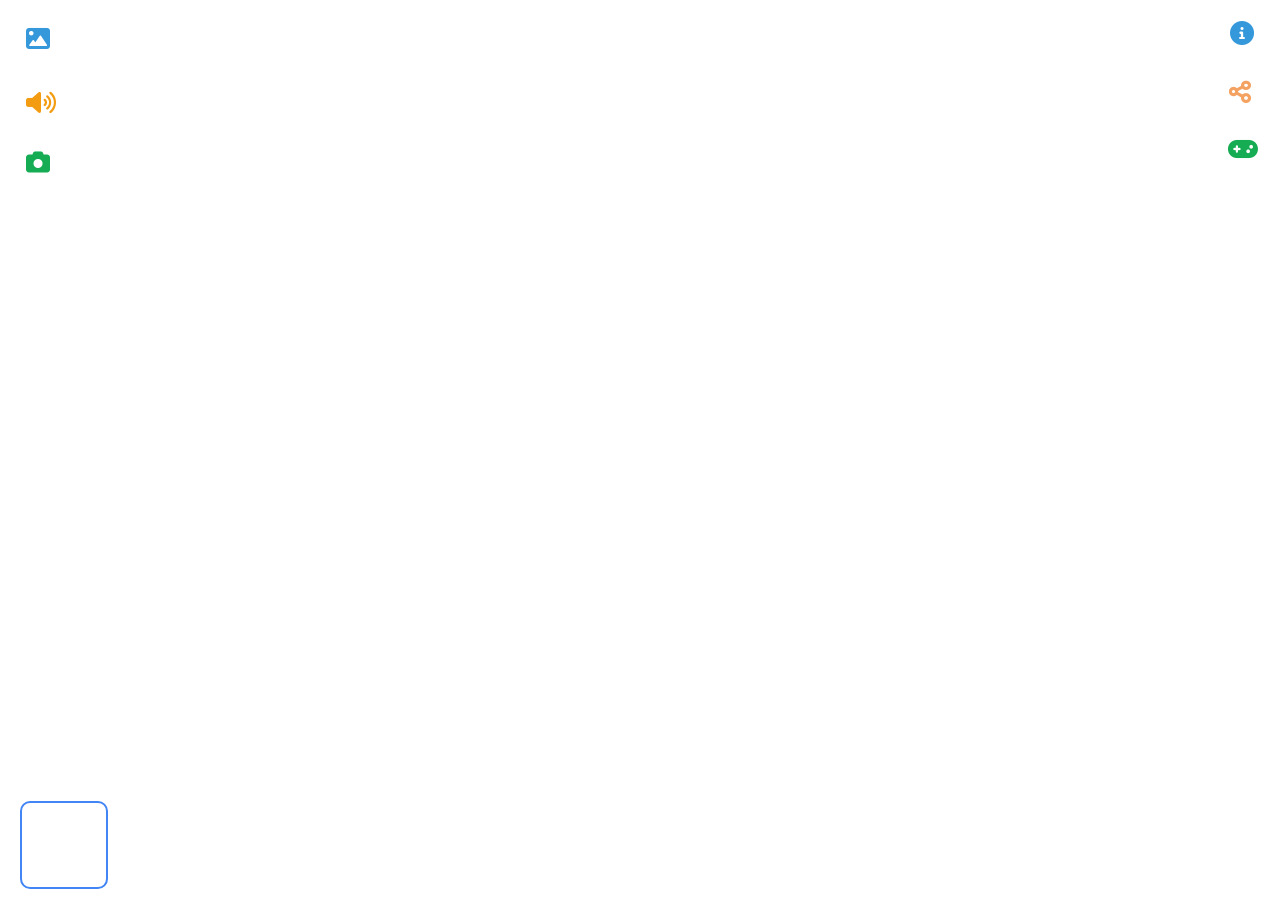
==== pages/index.html @ 44dee224 "Added Supabase Storage" ====
<!doctype html>
<html lang="en">
  <head>
    <meta charset="UTF-8" />
    <meta name="viewport" content="width=device-width, initial-scale=1.0" />
    <!-- Font Awesome -->
    <link
      href="https://cdnjs.cloudflare.com/ajax/libs/font-awesome/6.0.0-beta3/css/all.min.css"
      rel="stylesheet"
    />
    <!-- GSAP -->
    <script src="https://cdnjs.cloudflare.com/ajax/libs/gsap/3.11.1/gsap.min.js"></script>
    <!-- Model Viewer -->
    <script
      type="module"
      src="https://cdn.jsdelivr.net/npm/@google/model-viewer@4.1.0/dist/model-viewer.min.js"
    ></script>
    <!-- Tailwind CSS -->
    <script src="https://cdn.tailwindcss.com"></script>
    <!-- Favicon -->
    <link
      rel="apple-touch-icon"
      sizes="180x180"
      href=".././favicon_io/apple-touch-icon.png"
    />
    <link
      rel="icon"
      type="image/png"
      sizes="32x32"
      href=".././favicon_io/favicon-32x32.png"
    />
    <link
      rel="icon"
      type="image/png"
      sizes="16x16"
      href=".././favicon_io/favicon-16x16.png"
    />
    <link rel="manifest" href=".././favicon_io/site.webmanifest" />
    <title>Beastify</title>
    <link rel="stylesheet" href="../styles/index.css" />
  </head>
  <body>
    <!-- Button to toggle skybox and exposure -->
    <button id="toggle-skybox-button" class="icon-button">
      <i class="fas fa-image"></i>
    </button>

    <!-- Horn button to play horn sound -->
    <button id="horn-button" class="icon-button">
      <i class="fas fa-volume-up"></i>
    </button>

    <!-- Info button to toggle animal facts -->
    <button id="info-button" class="icon-button i-btn">
      <i class="fas fa-info-circle"></i>
    </button>

    <!-- Share button -->
    <button id="share-button" class="icon-button share-button">
      <i class="fas fa-share-alt"></i>
    </button>

    <!-- Info box that will toggle visibility -->
    <div id="info-box">
      <h3 class="animal-name text-center mb-1 text-xl"></h3>
      <p id="animal-fact" class="text-md">
        Lions are powerful big cats known for their majestic manes and
        dominance. They are social animals that live in groups called prides.
      </p>

      <!-- Play, Pause, and Reset Buttons -->
      <div class="flex justify-center gap-3">
        <button id="play-button" class="play-btn">
          <i class="fas fa-play"></i>
          <!-- Play Icon -->
        </button>
        <button id="reset-button" class="reset-btn">
          <i class="fas fa-undo"></i>
          <!-- Reset Icon -->
        </button>
      </div>
    </div>

    <!-- Screenshot button -->
    <button id="screenshot-button" class="icon-button">
      <i class="fas fa-camera"></i>
    </button>

    <!-- Memory Game Box -->
    <div id="memory-box" class="memory-box">
      <h3 class="text-xl md:text-2xl font-semibold text-white mb-4 game-head">
        Match The Animals
      </h3>

      <button
        id="close-memory-box"
        class="absolute top-5 right-4 text-white bg-red-600 p-2 md:w-9 md:h-9 rounded-md hover:bg-red-700 transition flex items-center justify-center w-7 h-7"
      >
        <i class="fas fa-times text-lg md:text-2xl"></i>
        <!-- Font Awesome Cross Icon -->
      </button>

      <div
        id="score"
        class="text-white text-lg md:text-2xl font-semibold mt-5 text-orange"
      >
        Score: 0
      </div>

      <div class="flex justify-between items-center game-section">
        <div
          id="turns"
          class="bg-blue-500 p-2 md:p-3 rounded-lg shadow-lg font-semibold text-md md:text-lg mt-6"
        >
          Turns: 0
        </div>
        <!-- Display number of turns -->
        <div
          id="timer"
          class="bg-green-500 p-2 md:p-3 rounded-lg shadow-lg font-semibold text-md md:text-lg mt-6"
        >
          Time: 0
        </div>
        <!-- Display timer -->
      </div>

      <div id="memory-game-grid"></div>
      <!-- This will hold the memory cards -->
    </div>

    <!-- Gamepad button -->
    <button id="info-button" class="icon-button gamepad-button">
      <i class="fas fa-gamepad"></i>
    </button>

    <div></div>

    <model-viewer
      id="model-viewer"
      camera-controls
      touch-action="pan-y"
      autoplay
      ar
      scale="1 1 1"
      shadow-intensity="2"
      src="https://duijvlhczqtcbtnwvrvm.supabase.co/storage/v1/object/public/Beastify/models/Lion/lion.glb"
      ios-src="https://duijvlhczqtcbtnwvrvm.supabase.co/storage/v1/object/public/Beastify/models/Lion/lion.usdz"
      alt="Animals"
      style="width: 100vw; height: 100vh"
      exposure="1"
      vr
      vr-mode-ui
    >
      <button id="ar-button" class="icon-button" slot="ar-button">
        <img
          src="https://duijvlhczqtcbtnwvrvm.supabase.co/storage/v1/object/public/Beastify/images/ar.png"
          class="ar-img"
          alt="AR Icon"
        />
      </button>
    </model-viewer>

    <div class="slider">
      <div class="slides">
        <!-- Lion -->
        <button
          class="slide selected"
          onclick="switchSrc(this, 0)"
          style="
            background-image: url(https://duijvlhczqtcbtnwvrvm.supabase.co/storage/v1/object/public/Beastify/models/Lion/lion.png);
            background-size: cover;
          "
        ></button>
        <!-- Rhino -->
        <button
          class="slide"
          onclick="switchSrc(this, 1)"
          style="
            background-image: url(https://duijvlhczqtcbtnwvrvm.supabase.co/storage/v1/object/public/Beastify/models/Rhino/rhino.png);
            background-size: cover;
          "
        ></button>
        <!-- Polar Bear -->
        <button
          class="slide"
          onclick="switchSrc(this, 2)"
          style="
            background-image: url(https://duijvlhczqtcbtnwvrvm.supabase.co/storage/v1/object/public/Beastify/models/PolarBear/polarBear.png);
            background-size: cover;
          "
        ></button>
        <!-- Ostrich -->
        <button
          class="slide"
          onclick="switchSrc(this, 3)"
          style="
            background-image: url(https://duijvlhczqtcbtnwvrvm.supabase.co/storage/v1/object/public/Beastify/models/Ostrich/ostrich.jpg);
            background-size: cover;
          "
        ></button>
        <!-- Camel -->
        <button
          class="slide"
          onclick="switchSrc(this, 4)"
          style="
            background-image: url(https://duijvlhczqtcbtnwvrvm.supabase.co/storage/v1/object/public/Beastify/models/Camel/camel.png);
            background-size: cover;
          "
        ></button>
        <!-- Dog -->
        <button
          class="slide"
          onclick="switchSrc(this, 5)"
          style="
            background-image: url(https://duijvlhczqtcbtnwvrvm.supabase.co/storage/v1/object/public/Beastify/models/Dog/dog.png);
            background-size: cover;
          "
        ></button>
        <!-- Sheep -->
        <button
          class="slide"
          onclick="switchSrc(this, 6)"
          style="
            background-image: url(https://duijvlhczqtcbtnwvrvm.supabase.co/storage/v1/object/public/Beastify/models/Sheep/sheep.png);
            background-size: cover;
          "
        ></button>
        <!-- Texas Longhorn -->
        <button
          class="slide"
          onclick="switchSrc(this, 7)"
          style="
            background-image: url(https://duijvlhczqtcbtnwvrvm.supabase.co/storage/v1/object/public/Beastify/models/TexasLonghorn/texaslonghorn.png);
            background-size: cover;
          "
        ></button>
        <!-- Jaguar -->
        <button
          class="slide"
          onclick="switchSrc(this, 8)"
          style="
            background-image: url(https://duijvlhczqtcbtnwvrvm.supabase.co/storage/v1/object/public/Beastify/models/Jaguar/jaguar.png);
            background-size: cover;
          "
        ></button>
        <!-- African Buffalo -->
        <button
          class="slide"
          onclick="switchSrc(this, 9)"
          style="
            background-image: url(https://duijvlhczqtcbtnwvrvm.supabase.co/storage/v1/object/public/Beastify/models/AfricanBuffalo/buffalo.png);
            background-size: cover;
          "
        ></button>
        <!-- Gazella -->
        <button
          class="slide"
          onclick="switchSrc(this, 10)"
          style="
            background-image: url(https://duijvlhczqtcbtnwvrvm.supabase.co/storage/v1/object/public/Beastify/models/Gazella/gazella.png);
            background-size: cover;
          "
        ></button>
        <!-- Penguin -->
        <button
          class="slide"
          onclick="switchSrc(this, 11)"
          style="
            background-image: url(https://duijvlhczqtcbtnwvrvm.supabase.co/storage/v1/object/public/Beastify/models/Penguin/penguin.png);
            background-size: cover;
          "
        ></button>
        <!-- Skunk -->
        <button
          class="slide"
          onclick="switchSrc(this, 12)"
          style="
            background-image: url(https://duijvlhczqtcbtnwvrvm.supabase.co/storage/v1/object/public/Beastify/models/Skunk/skunk.png);
            background-size: cover;
          "
        ></button>
        <!-- Caracal Cat -->
        <button
          class="slide"
          onclick="switchSrc(this, 13)"
          style="
            background-image: url(https://duijvlhczqtcbtnwvrvm.supabase.co/storage/v1/object/public/Beastify/models/CaracalCat/cat.png);
            background-size: cover;
          "
        ></button>
        <!-- Tiger -->
        <button
          class="slide"
          onclick="switchSrc(this, 14)"
          style="
            background-image: url(https://duijvlhczqtcbtnwvrvm.supabase.co/storage/v1/object/public/Beastify/models/Tiger/tiger.png);
            background-size: cover;
          "
        ></button>
        <!-- Flamingo -->
        <button
          class="slide"
          onclick="switchSrc(this, 15)"
          style="
            background-image: url(https://duijvlhczqtcbtnwvrvm.supabase.co/storage/v1/object/public/Beastify/models/Flamingo/flamingo.png);
            background-size: cover;
          "
        ></button>
        <!-- Whale -->
        <button
          class="slide"
          onclick="switchSrc(this, 16)"
          style="
            background-image: url(https://duijvlhczqtcbtnwvrvm.supabase.co/storage/v1/object/public/Beastify/models/Whale/whale.png);
            background-size: cover;
          "
        ></button>
        <!-- Shark -->
        <button
          class="slide"
          onclick="switchSrc(this, 17)"
          style="
            background-image: url(https://duijvlhczqtcbtnwvrvm.supabase.co/storage/v1/object/public/Beastify/models/Shark/shark.png);
            background-size: cover;
          "
        ></button>
        <!-- Adult Turtle -->
        <button
          class="slide"
          onclick="switchSrc(this, 18)"
          style="
            background-image: url(https://duijvlhczqtcbtnwvrvm.supabase.co/storage/v1/object/public/Beastify/models/AdultTurtle/adultTurtle.png);
            background-size: cover;
          "
        ></button>
        <!-- Snake -->
        <button
          class="slide"
          onclick="switchSrc(this, 19)"
          style="
            background-image: url(https://duijvlhczqtcbtnwvrvm.supabase.co/storage/v1/object/public/Beastify/models/Snake/snake.png);
            background-size: cover;
          "
        ></button>
      </div>
    </div>

    <!-- Confetti Js -->
    <script src="https://cdn.jsdelivr.net/npm/canvas-confetti@1.5.1/dist/confetti.browser.min.js"></script>
    <script type="module" src="../scripts/index.js" defer></script>
  </body>
</html>
---- styles/index.css ----
html {
  scroll-behavior: smooth;
}

* {
  margin: 0px;
  padding: 0px;
  box-sizing: border-box;
  overflow: hidden;
}

/* This keeps child nodes hidden while the element loads */
:not(:defined) > * {
  display: none;
}

model-viewer {
  background-color: #eee;
  overflow-x: hidden;
}

/* Button styles */
.icon-button {
  border: none;
  background: transparent;
  padding: 10px;
  font-size: 24px;
  cursor: pointer;
  border-radius: 8px;
  transition: transform 0.2s ease-in-out;
  z-index: 10;
}

.icon-button:focus {
  outline: none;
}

.icon-button:hover {
  transform: scale(1.1);
}

/* Positioning for the buttons */
#toggle-skybox-button {
  position: absolute;
  top: 16px;
  left: 16px;
  color: #4285f4;
}

#horn-button {
  position: absolute;
  top: 80px;
  left: 16px;
  color: #f4a261;
}

#info-button {
  position: absolute;
  top: 16px;
  right: 16px;
  color: #34a853;
}

#info-box {
  position: absolute;
  top: 68px;
  right: 17px;
  background-color: #ffffff;
  color: #333;
  padding: 15px;
  border-radius: 10px;
  box-shadow: 0px 4px 10px rgba(0, 0, 0, 0.1);
  display: none;
  max-width: 300px;
  z-index: 15;
  transform: translateY(-100%);
  opacity: 0;
}

#info-box h3 {
  font-family: sans-serif;
}

#info-box p {
  font-family: sans-serif;
}

#info-box button {
  margin-top: 10px;
  padding: 8px;
  font-size: 16px;
  cursor: pointer;
  border: none;
  background-color: #4285f4;
  color: white;
  border-radius: 5px;
  transition: background-color 0.3s;
}

#info-box button:hover {
  background-color: #34a853;
}

/* Screenshot button */
#screenshot-button,
#ar-button {
  position: absolute;
  top: 140px;
  left: 16px;
  color: #f4a261;
}

.slider {
  width: 100%;
  text-align: center;
  overflow: hidden;
  position: absolute;
  bottom: 11px;
  margin: 0px 0px 0px 20px !important;
}

.slides {
  display: flex;
  overflow-x: auto;
  scroll-snap-type: x mandatory;
  scroll-behavior: smooth;
  -webkit-overflow-scrolling: touch;
  margin-right: 30px;
}

.slide {
  scroll-snap-align: start;
  flex-shrink: 0;
  width: 88px;
  height: 88px;
  background-size: contain;
  background-repeat: no-repeat;
  background-position: center;
  background-color: #fff;
  margin-right: 10px;
  border-radius: 10px;
  border: none;
  display: flex;
}

/* Slidebar */
.slides::-webkit-scrollbar {
  height: 6px;
}

.slides::-webkit-scrollbar-track {
  background: transparent;
}

.slides::-webkit-scrollbar-thumb {
  background-color: #eeeeee;
  border-radius: 10px;
  border: none;
}

.slides::-webkit-scrollbar-thumb:hover {
  background-color: #eeeeee;
}

.slides::-webkit-scrollbar-thumb:active {
  background-color: #eeeeee;
}

/* Remove scrollbar corner/background */
.slides::-webkit-scrollbar-corner {
  background: transparent;
}

/* Firefox */
.slides {
  scrollbar-width: thin;
  scrollbar-color: #eeeeee transparent;
}

.slide.selected {
  border: 2px solid #4285f4;
}

.slide:focus {
  outline: none;
}

.slide:focus-visible {
  outline: 1px solid #4285f4;
}

/* Custom scrollbar styles for modern browsers */
.slides::-webkit-scrollbar {
  width: 10px; /* Width of the scrollbar */
  height: 10px; /* Height of the horizontal scrollbar */
}

.slides::-webkit-scrollbar-track {
  background: #f4f4f4; /* Track background */
  border-radius: 10px; /* Rounded corners for the track */
}

.slides::-webkit-scrollbar-thumb {
  background: gray; /* Thumb color */
  border-radius: 10px; /* Rounded corners for the thumb */
  border: 2px solid #f4f4f4; /* Optional: Create padding around the thumb */
}

.slides::-webkit-scrollbar-thumb:hover {
  background: gray; /* Thumb color on hover */
}

/* Firefox scrollbar styles */
.slides {
  scrollbar-width: thin; /* Make the scrollbar thin */
  scrollbar-color: gray; /* Thumb color and track color */
}

/* Memory Card */
.memory-card {
  perspective: 1000px;
  margin: 5px;
}

.front,
.back {
  position: absolute;
  width: 100%;
  height: 100%;
  backface-visibility: hidden;
  border-radius: 5px; /* Optional: for rounded corners */
}

.front {
  background-color: #fff;
}

.back {
  transform: rotateY(180deg);
  display: flex;
  justify-content: center;
  align-items: center;
  opacity: 0; /* Initially hide the back */
}

.memory-card.flip .back {
  transform: rotateY(0deg);
  opacity: 1; /* Make the back visible when flipped */
}

.memory-card.flip .front {
  transform: rotateY(180deg);
}

button#close-memory-box {
  position: absolute;
  right: 20px;
  top: 20px;
}

/* Memory Box */
.memory-box {
  position: absolute;
  top: 50%;
  left: 50%;
  transform: translate(-50%, -50%);
  background-color: rgba(0, 0, 0, 0.8);
  color: white;
  padding: 20px;
  display: none;
  width: 80%;
  max-width: 700px; /* Adjust width */
  height: 90%;
  border-radius: 10px;
  text-align: center;
  box-shadow: 0 0 25px rgba(0, 0, 0, 0.5);
  z-index: 10;
  overflow: auto;
}

/* Grid Layout for 20 cards */
#memory-game-grid {
  display: grid;
  grid-template-columns: repeat(5, 1fr); /* 4 columns for 20 cards */
  grid-template-rows: repeat(6, 1fr); /* 5 rows */
  gap: 9px; /* Adjust gap between cards */
  margin-top: 20px;
}

/* Individual memory card */
.memory-card {
  width: 100px;
  height: 100px;
  position: relative;
  cursor: pointer;
  transition: transform 0.5s ease;
  display: flex;
  justify-content: center;
  align-items: center;
  border-radius: 8px;
  box-shadow: 0 4px 8px rgba(0, 0, 0, 0.2);
  transform-style: preserve-3d; /* Enable 3D flip effect */
}

/* Front side of the memory card */
.memory-card .front {
  width: 100%;
  height: 100%;
  background-color: #444;
  border-radius: 8px;
  position: absolute;
  backface-visibility: hidden;
}

/* Back side of the memory card */
.memory-card .back {
  position: absolute;
  top: 0;
  left: 0;
  width: 100%;
  height: 100%;
  background-color: white;
  border-radius: 8px;
  visibility: hidden;
  display: flex;
  justify-content: center;
  align-items: center;
  backface-visibility: hidden;
  transform: rotateY(180deg); /* Flip back to back */
}

/* Flip the card to reveal the back side */
.memory-card.flip .back {
  visibility: visible;
}

/* Prevent image overflow, ensure proper scaling */
.memory-card img {
  width: 80%;
  height: 80%;
  object-fit: contain;
  border-radius: 5px;
}

/* Flip animation styles */
.memory-card.flip .front {
  transform: rotateY(180deg);
}

/* Share Button */
.share-button {
  position: absolute;
  top: 69px !important;
  right: 19px !important;
  font-size: 25px !important;
  color: #f4a261; /* Customize color */
}

/* Gamepad Button */
.gamepad-button {
  position: absolute;
  top: 127.2px !important;
  right: 12px !important;
  color: #f4a261; /* Customize color */
}

#ar-button {
  top: 195px;
  left: 11px;
}

.ar-img {
  width: 36px;
  height: 36px;
}

.fa-volume-up,
.fa-volume-down,
.fa-code {
  color: #f39c12;
}

.fa-camera,
.fa-gamepad {
  color: #15ac54;
}

.fa-image,
.fa-info-circle,
.fa-info {
  color: #3498db;
}

.play-btn,
.reset-btn {
  padding: 6px 11px !important;
}

.fa-play,
.fa-undo {
  font-size: 16px;
  margin-top: 4px;
}

.i-btn {
  top: 11.4px !important;
}

/* Custom scrollbar styles */
#memory-box::-webkit-scrollbar {
  width: 8px; /* Width of the scrollbar */
}

#memory-box::-webkit-scrollbar-thumb {
  background-color: #555; /* Color of the scrollbar thumb */
  border-radius: 10px; /* Rounded corners for the thumb */
  border: 2px solid #222; /* Border around the thumb */
}

#memory-box::-webkit-scrollbar-track {
  background-color: #333; /* Color of the track */
  border-radius: 10px; /* Rounded corners for the track */
}

/* When hovered, change the scrollbar thumb color */
#memory-box::-webkit-scrollbar-thumb:hover {
  background-color: #777; /* Lighten the color of the thumb on hover */
}

/* Media Queries for responsiveness */
@media (max-width: 768px) {
  /* Adjust button sizes and positions */
  #toggle-skybox-button,
  #horn-button,
  #info-button,
  #screenshot-button {
    font-size: 20px;
    padding: 8px;
  }

  .slider {
    bottom: 10px;
    margin: 0px;
  }

  .slides {
    margin-right: 10px;
    margin-left: 20px;
  }

  .slide {
    width: 70px;
    height: 70px;
  }

  .memory-box {
    width: 90%;
    height: 80%;
  }

  #memory-game-grid {
    grid-template-columns: repeat(5, 1fr);
    grid-template-rows: repeat(4, 1fr);
    margin-left: 6px;
  }

  .memory-card {
    width: 80px;
    height: 80px;
  }

  #info-box button {
    padding: 6px;
  }

  .i-btn {
    top: 11.4px !important;
    font-size: 28px !important;
  }

  .share-button {
    top: 71.6px !important; /* Adjust position */
    font-size: 28px !important;
  }

  .gamepad-button {
    top: 134.7px !important; /* Adjust position */
    font-size: 28px !important;
  }

  .icon-button {
    font-size: 28px !important;
  }

  .animal-name {
    font-size: 25px !important;
  }

  #animal-fact {
    font-size: 19px !important;
  }

  .play-btn,
  .reset-btn {
    padding: 7px 13px !important;
  }

  .fa-play,
  .fa-undo {
    font-size: 19px;
    margin-top: 4px;
  }

  #ar-button {
    left: 7px;
  }

  .ar-img {
    width: 44px;
    height: 44px;
  }
}

@media (max-width: 480px) {
  #info-box {
    width: 280px !important;
    right: 20px !important;
  }

  .memory-box {
    width: 78%;
    height: 70%;
  }

  #memory-game-grid {
    grid-template-columns: repeat(3, 1fr);
    grid-template-rows: repeat(4, 1fr);
  }

  .memory-card {
    width: 70px;
    height: 70px;
  }

  /* For mobile devices */
  .icon-button {
    padding: 6px;
    font-size: 24px !important;
  }

  .share-button {
    top: 75px !important; /* Adjust position */
  }

  .gamepad-button {
    top: 137px !important; /* Adjust position */
  }

  .animal-name {
    font-size: 22px !important;
  }

  #animal-fact {
    font-size: 17px !important;
  }

  .play-btn,
  .reset-btn {
    padding: 6px 12px !important;
  }

  .fa-play,
  .fa-undo {
    font-size: 18px;
    margin-top: 5px;
  }

  .ar-img {
    width: 40px;
    height: 40px;
  }

  #ar-button {
    left: 12px;
  }
}

@media (min-width: 420px) and (max-width: 480px) {
  .i-btn {
    top: 11.4px !important;
  }

  .share-button {
    top: 71.6px !important; /* Adjust position */
  }

  .gamepad-button {
    top: 134.7px !important; /* Adjust position */
  }
}

@media (min-width: 320px) and (max-width: 420px) {
  #memory-game-grid {
    grid-template-columns: repeat(3, 1fr);
    grid-template-rows: repeat(4, 1fr);
    margin-left: 4px !important;
  }

  .memory-card {
    width: 60px;
    height: 60px;
  }
}

@media (min-width: 320px) and (max-width: 420px) {
  #memory-game-grid {
    grid-template-columns: repeat(3, 1fr);
    grid-template-rows: repeat(4, 1fr);
    margin-left: 4px !important;
  }

  .memory-card {
    width: 60px;
    height: 60px;
  }
}

@media (min-width: 320px) and (max-width: 360px) {
  #memory-game-grid {
    margin-left: 3px !important;
  }

  .memory-card {
    width: 55px;
    height: 55px;
  }

  h3.game-head {
    font-size: 19px;
    margin-bottom: 0px;
  }

  #score {
    font-size: 21px;
    margin-top: 14px;
  }

  #turns,
  #timer {
    font-size: 14px;
  }

  #close-memory-box {
    right: 0px;
  }
}

@media (min-width: 350px) and (max-width: 360px) {
  #memory-game-grid {
    margin-left: 4px !important;
  }
}

@media (min-width: 430px) and (max-width: 480px) {
  #score {
    font-size: 21px;
    margin-top: 14px;
  }

  #memory-game-grid {
    margin-left: 11px !important;
  }
}

@media (min-width: 480px) and (max-width: 600px) {
  #memory-game-grid {
    grid-template-columns: repeat(4, 1fr);
    margin-left: 13px !important;
  }

  h3.game-head {
    font-size: 22px;
    margin-bottom: 0px;
  }

  #score {
    font-size: 23px;
    margin-top: 17px;
  }
}

@media (min-width: 800px) and (max-width: 1000px) {
  #memory-game-grid {
    grid-template-columns: repeat(4, 1fr);
    margin-left: 13px !important;
  }

  h3.game-head {
    font-size: 30px;
    margin-bottom: 0px;
  }

  #score {
    font-size: 28px;
  }

  .game-section {
    margin: 10px;
  }

  .memory-card {
    width: 110px;
    height: 110px;
  }

  #turns,
  #timer {
    font-size: 20px;
  }

  .fa-volume-up,
  .fa-volume-down,
  .fa-code,
  .fa-camera,
  .fa-gamepad,
  .fa-image,
  .fa-info-circle,
  .fa-info {
    font-size: 29px;
  }

  .share-button {
    top: 71.4px !important;
  }

  .gamepad-button {
    top: 131.4px !important;
  }

  .i-btn {
    top: 10.4px !important;
  }

  .ar-img {
    width: 46px;
    height: 46px;
  }

  #ar-button {
    left: 9px;
  }
}
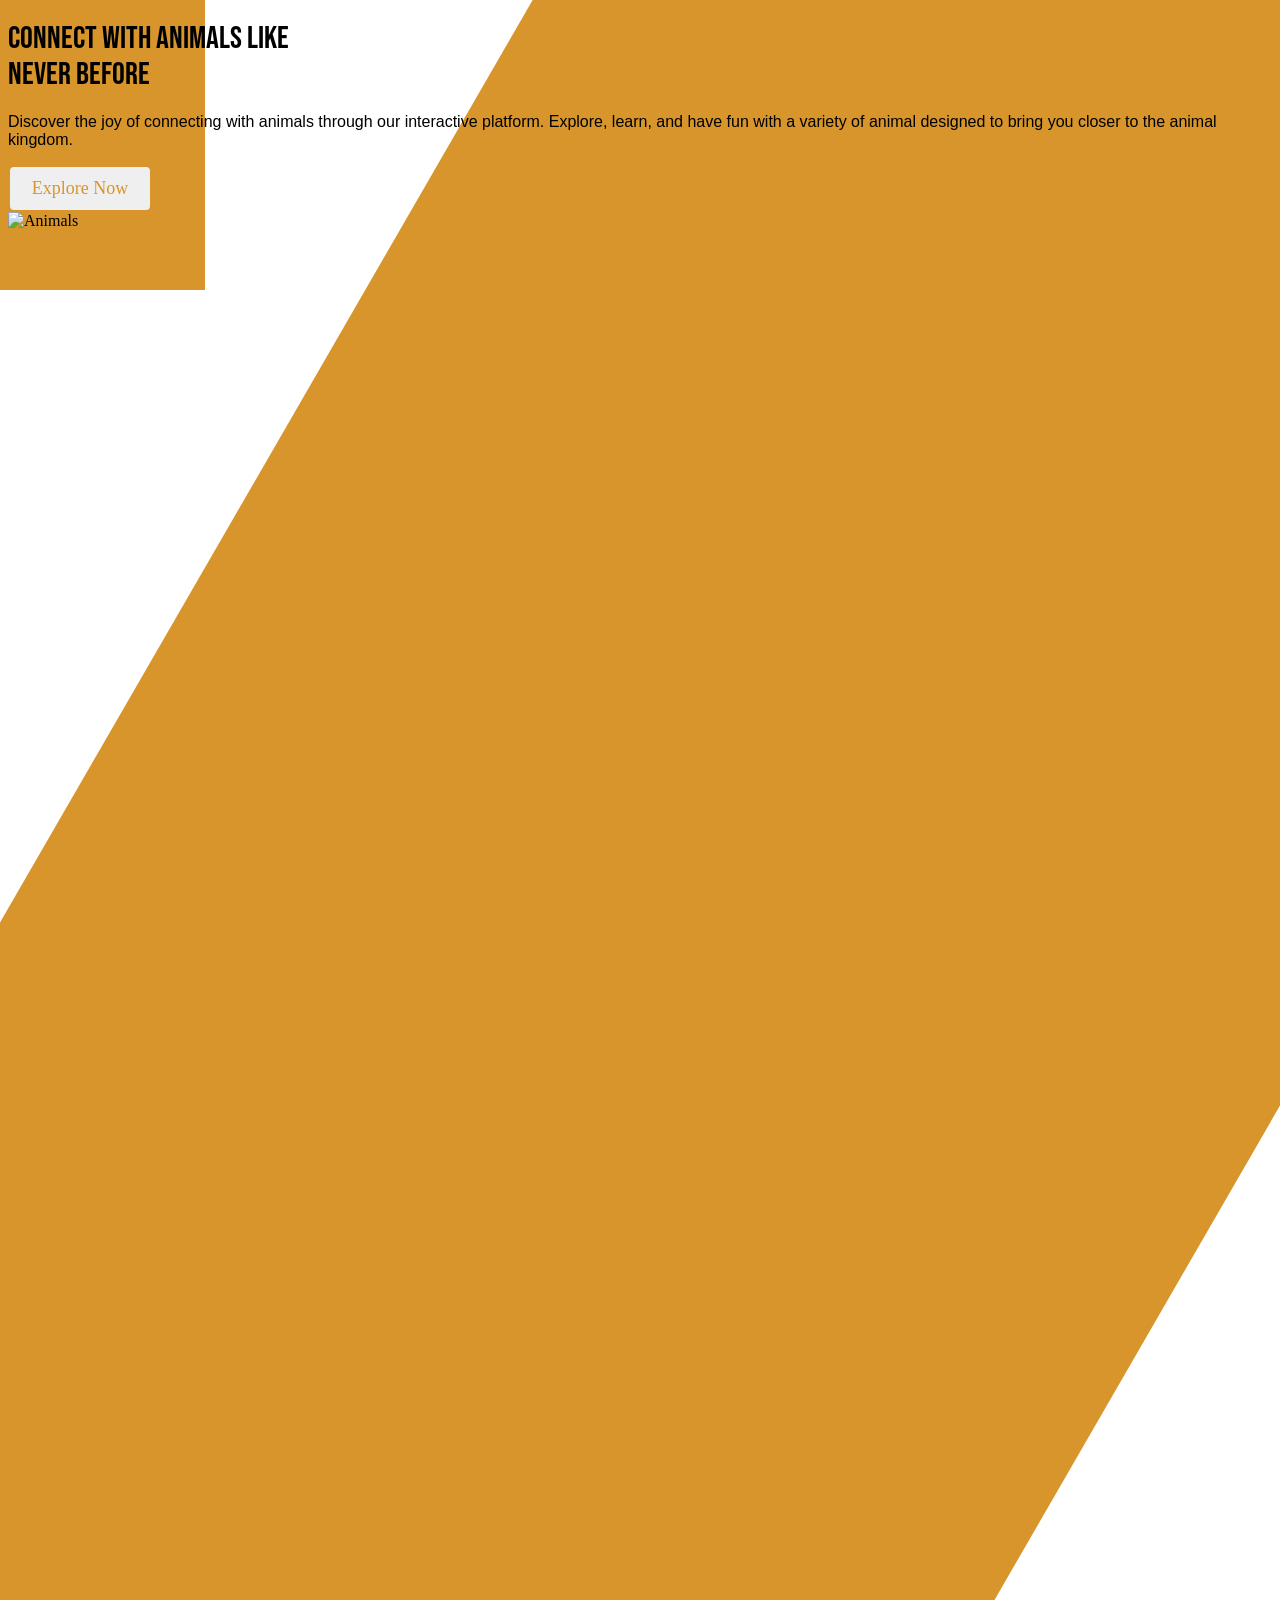
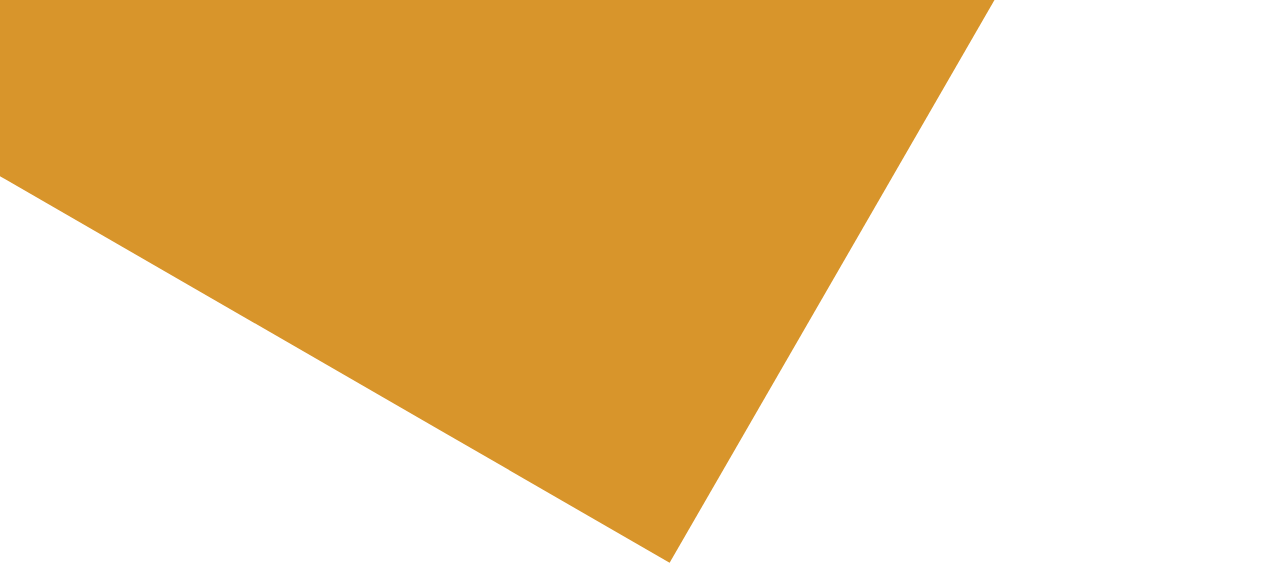
==== commit 015e22d1: "Changed file name from home to app" ====
--- a/pages/index.html
+++ b/pages/index.html
@@ -3,350 +3,53 @@
   <head>
     <meta charset="UTF-8" />
     <meta name="viewport" content="width=device-width, initial-scale=1.0" />
-    <!-- Font Awesome -->
-    <link
-      href="https://cdnjs.cloudflare.com/ajax/libs/font-awesome/6.0.0-beta3/css/all.min.css"
-      rel="stylesheet"
-    />
-    <!-- GSAP -->
-    <script src="https://cdnjs.cloudflare.com/ajax/libs/gsap/3.11.1/gsap.min.js"></script>
-    <!-- Model Viewer -->
-    <script
-      type="module"
-      src="https://cdn.jsdelivr.net/npm/@google/model-viewer@4.1.0/dist/model-viewer.min.js"
-    ></script>
-    <!-- Tailwind CSS -->
-    <script src="https://cdn.tailwindcss.com"></script>
-    <!-- Favicon -->
-    <link
-      rel="apple-touch-icon"
-      sizes="180x180"
-      href=".././favicon_io/apple-touch-icon.png"
-    />
-    <link
-      rel="icon"
-      type="image/png"
-      sizes="32x32"
-      href=".././favicon_io/favicon-32x32.png"
-    />
-    <link
-      rel="icon"
-      type="image/png"
-      sizes="16x16"
-      href=".././favicon_io/favicon-16x16.png"
-    />
-    <link rel="manifest" href=".././favicon_io/site.webmanifest" />
-    <title>Beastify</title>
+    <script src="https://cdn.jsdelivr.net/npm/@tailwindcss/browser@4"></script>
     <link rel="stylesheet" href="../styles/index.css" />
+    <title>Beastify | Interactive Animal Experience</title>
   </head>
-  <body>
-    <!-- Button to toggle skybox and exposure -->
-    <button id="toggle-skybox-button" class="icon-button">
-      <i class="fas fa-image"></i>
-    </button>
+  <body class="bg-[#edece8] w-full h-screen">
+    <!-- Top Left Blob -->
+    <div class="blob"></div>
 
-    <!-- Horn button to play horn sound -->
-    <button id="horn-button" class="icon-button">
-      <i class="fas fa-volume-up"></i>
-    </button>
+    <!-- Secondary Blob -->
+    <div class="wavy hidden lg:block"></div>
 
-    <!-- Info button to toggle animal facts -->
-    <button id="info-button" class="icon-button i-btn">
-      <i class="fas fa-info-circle"></i>
-    </button>
+    <!-- Main Content -->
+    <div
+      class="main flex flex-col lg:flex-row items-center justify-between px-6 md:px-12 lg:px-25 py-12 md:py-16 lg:py-20"
+    >
+      <!-- Left Content -->
+      <div class="left w-full lg:w-1/2 text-center lg:text-left mt-35">
+        <h1
+          class="heading text-3xl sm:text-4xl md:text-5xl lg:text-6xl font-bold"
+        >
+          Connect with Animals Like <br />
+          Never Before
+        </h1>
 
-    <!-- Share button -->
-    <button id="share-button" class="icon-button share-button">
-      <i class="fas fa-share-alt"></i>
-    </button>
+        <p
+          class="subhead mt-2 text-sm sm:text-base md:text-lg text-gray-700 max-w-xl mx-auto lg:mx-0"
+        >
+          Discover the joy of connecting with animals through our interactive
+          platform. Explore, learn, and have fun with a variety of animal
+          designed to bring you closer to the animal kingdom.
+        </p>
 
-    <!-- Info box that will toggle visibility -->
-    <div id="info-box">
-      <h3 class="animal-name text-center mb-1 text-xl"></h3>
-      <p id="animal-fact" class="text-md">
-        Lions are powerful big cats known for their majestic manes and
-        dominance. They are social animals that live in groups called prides.
-      </p>
+        <div class="mt-6">
+          <a href="./loader.html">
+            <button>Explore Now</button>
+          </a>
+        </div>
+      </div>
 
-      <!-- Play, Pause, and Reset Buttons -->
-      <div class="flex justify-center gap-3">
-        <button id="play-button" class="play-btn">
-          <i class="fas fa-play"></i>
-          <!-- Play Icon -->
-        </button>
-        <button id="reset-button" class="reset-btn">
-          <i class="fas fa-undo"></i>
-          <!-- Reset Icon -->
-        </button>
+      <!-- Right Content -->
+      <div class="right w-full lg:w-1/2 flex justify-center mt-10 lg:mt-28">
+        <img
+          class="w-[300px] sm:w-[400px] md:w-[550px] lg:w-[700px] xl:w-[800px] h-auto"
+          src="https://duijvlhczqtcbtnwvrvm.supabase.co/storage/v1/object/public/Beastify/images/animals.png"
+          alt="Animals"
+        />
       </div>
     </div>
-
-    <!-- Screenshot button -->
-    <button id="screenshot-button" class="icon-button">
-      <i class="fas fa-camera"></i>
-    </button>
-
-    <!-- Memory Game Box -->
-    <div id="memory-box" class="memory-box">
-      <h3 class="text-xl md:text-2xl font-semibold text-white mb-4 game-head">
-        Match The Animals
-      </h3>
-
-      <button
-        id="close-memory-box"
-        class="absolute top-5 right-4 text-white bg-red-600 p-2 md:w-9 md:h-9 rounded-md hover:bg-red-700 transition flex items-center justify-center w-7 h-7"
-      >
-        <i class="fas fa-times text-lg md:text-2xl"></i>
-        <!-- Font Awesome Cross Icon -->
-      </button>
-
-      <div
-        id="score"
-        class="text-white text-lg md:text-2xl font-semibold mt-5 text-orange"
-      >
-        Score: 0
-      </div>
-
-      <div class="flex justify-between items-center game-section">
-        <div
-          id="turns"
-          class="bg-blue-500 p-2 md:p-3 rounded-lg shadow-lg font-semibold text-md md:text-lg mt-6"
-        >
-          Turns: 0
-        </div>
-        <!-- Display number of turns -->
-        <div
-          id="timer"
-          class="bg-green-500 p-2 md:p-3 rounded-lg shadow-lg font-semibold text-md md:text-lg mt-6"
-        >
-          Time: 0
-        </div>
-        <!-- Display timer -->
-      </div>
-
-      <div id="memory-game-grid"></div>
-      <!-- This will hold the memory cards -->
-    </div>
-
-    <!-- Gamepad button -->
-    <button id="info-button" class="icon-button gamepad-button">
-      <i class="fas fa-gamepad"></i>
-    </button>
-
-    <div></div>
-
-    <model-viewer
-      id="model-viewer"
-      camera-controls
-      touch-action="pan-y"
-      autoplay
-      ar
-      scale="1 1 1"
-      shadow-intensity="2"
-      src="https://duijvlhczqtcbtnwvrvm.supabase.co/storage/v1/object/public/Beastify/models/Lion/lion.glb"
-      ios-src="https://duijvlhczqtcbtnwvrvm.supabase.co/storage/v1/object/public/Beastify/models/Lion/lion.usdz"
-      alt="Animals"
-      style="width: 100vw; height: 100vh"
-      exposure="1"
-      vr
-      vr-mode-ui
-    >
-      <button id="ar-button" class="icon-button" slot="ar-button">
-        <img
-          src="https://duijvlhczqtcbtnwvrvm.supabase.co/storage/v1/object/public/Beastify/images/ar.png"
-          class="ar-img"
-          alt="AR Icon"
-        />
-      </button>
-    </model-viewer>
-
-    <div class="slider">
-      <div class="slides">
-        <!-- Lion -->
-        <button
-          class="slide selected"
-          onclick="switchSrc(this, 0)"
-          style="
-            background-image: url(https://duijvlhczqtcbtnwvrvm.supabase.co/storage/v1/object/public/Beastify/models/Lion/lion.png);
-            background-size: cover;
-          "
-        ></button>
-        <!-- Rhino -->
-        <button
-          class="slide"
-          onclick="switchSrc(this, 1)"
-          style="
-            background-image: url(https://duijvlhczqtcbtnwvrvm.supabase.co/storage/v1/object/public/Beastify/models/Rhino/rhino.png);
-            background-size: cover;
-          "
-        ></button>
-        <!-- Polar Bear -->
-        <button
-          class="slide"
-          onclick="switchSrc(this, 2)"
-          style="
-            background-image: url(https://duijvlhczqtcbtnwvrvm.supabase.co/storage/v1/object/public/Beastify/models/PolarBear/polarBear.png);
-            background-size: cover;
-          "
-        ></button>
-        <!-- Ostrich -->
-        <button
-          class="slide"
-          onclick="switchSrc(this, 3)"
-          style="
-            background-image: url(https://duijvlhczqtcbtnwvrvm.supabase.co/storage/v1/object/public/Beastify/models/Ostrich/ostrich.jpg);
-            background-size: cover;
-          "
-        ></button>
-        <!-- Camel -->
-        <button
-          class="slide"
-          onclick="switchSrc(this, 4)"
-          style="
-            background-image: url(https://duijvlhczqtcbtnwvrvm.supabase.co/storage/v1/object/public/Beastify/models/Camel/camel.png);
-            background-size: cover;
-          "
-        ></button>
-        <!-- Dog -->
-        <button
-          class="slide"
-          onclick="switchSrc(this, 5)"
-          style="
-            background-image: url(https://duijvlhczqtcbtnwvrvm.supabase.co/storage/v1/object/public/Beastify/models/Dog/dog.png);
-            background-size: cover;
-          "
-        ></button>
-        <!-- Sheep -->
-        <button
-          class="slide"
-          onclick="switchSrc(this, 6)"
-          style="
-            background-image: url(https://duijvlhczqtcbtnwvrvm.supabase.co/storage/v1/object/public/Beastify/models/Sheep/sheep.png);
-            background-size: cover;
-          "
-        ></button>
-        <!-- Texas Longhorn -->
-        <button
-          class="slide"
-          onclick="switchSrc(this, 7)"
-          style="
-            background-image: url(https://duijvlhczqtcbtnwvrvm.supabase.co/storage/v1/object/public/Beastify/models/TexasLonghorn/texaslonghorn.png);
-            background-size: cover;
-          "
-        ></button>
-        <!-- Jaguar -->
-        <button
-          class="slide"
-          onclick="switchSrc(this, 8)"
-          style="
-            background-image: url(https://duijvlhczqtcbtnwvrvm.supabase.co/storage/v1/object/public/Beastify/models/Jaguar/jaguar.png);
-            background-size: cover;
-          "
-        ></button>
-        <!-- African Buffalo -->
-        <button
-          class="slide"
-          onclick="switchSrc(this, 9)"
-          style="
-            background-image: url(https://duijvlhczqtcbtnwvrvm.supabase.co/storage/v1/object/public/Beastify/models/AfricanBuffalo/buffalo.png);
-            background-size: cover;
-          "
-        ></button>
-        <!-- Gazella -->
-        <button
-          class="slide"
-          onclick="switchSrc(this, 10)"
-          style="
-            background-image: url(https://duijvlhczqtcbtnwvrvm.supabase.co/storage/v1/object/public/Beastify/models/Gazella/gazella.png);
-            background-size: cover;
-          "
-        ></button>
-        <!-- Penguin -->
-        <button
-          class="slide"
-          onclick="switchSrc(this, 11)"
-          style="
-            background-image: url(https://duijvlhczqtcbtnwvrvm.supabase.co/storage/v1/object/public/Beastify/models/Penguin/penguin.png);
-            background-size: cover;
-          "
-        ></button>
-        <!-- Skunk -->
-        <button
-          class="slide"
-          onclick="switchSrc(this, 12)"
-          style="
-            background-image: url(https://duijvlhczqtcbtnwvrvm.supabase.co/storage/v1/object/public/Beastify/models/Skunk/skunk.png);
-            background-size: cover;
-          "
-        ></button>
-        <!-- Caracal Cat -->
-        <button
-          class="slide"
-          onclick="switchSrc(this, 13)"
-          style="
-            background-image: url(https://duijvlhczqtcbtnwvrvm.supabase.co/storage/v1/object/public/Beastify/models/CaracalCat/cat.png);
-            background-size: cover;
-          "
-        ></button>
-        <!-- Tiger -->
-        <button
-          class="slide"
-          onclick="switchSrc(this, 14)"
-          style="
-            background-image: url(https://duijvlhczqtcbtnwvrvm.supabase.co/storage/v1/object/public/Beastify/models/Tiger/tiger.png);
-            background-size: cover;
-          "
-        ></button>
-        <!-- Flamingo -->
-        <button
-          class="slide"
-          onclick="switchSrc(this, 15)"
-          style="
-            background-image: url(https://duijvlhczqtcbtnwvrvm.supabase.co/storage/v1/object/public/Beastify/models/Flamingo/flamingo.png);
-            background-size: cover;
-          "
-        ></button>
-        <!-- Whale -->
-        <button
-          class="slide"
-          onclick="switchSrc(this, 16)"
-          style="
-            background-image: url(https://duijvlhczqtcbtnwvrvm.supabase.co/storage/v1/object/public/Beastify/models/Whale/whale.png);
-            background-size: cover;
-          "
-        ></button>
-        <!-- Shark -->
-        <button
-          class="slide"
-          onclick="switchSrc(this, 17)"
-          style="
-            background-image: url(https://duijvlhczqtcbtnwvrvm.supabase.co/storage/v1/object/public/Beastify/models/Shark/shark.png);
-            background-size: cover;
-          "
-        ></button>
-        <!-- Adult Turtle -->
-        <button
-          class="slide"
-          onclick="switchSrc(this, 18)"
-          style="
-            background-image: url(https://duijvlhczqtcbtnwvrvm.supabase.co/storage/v1/object/public/Beastify/models/AdultTurtle/adultTurtle.png);
-            background-size: cover;
-          "
-        ></button>
-        <!-- Snake -->
-        <button
-          class="slide"
-          onclick="switchSrc(this, 19)"
-          style="
-            background-image: url(https://duijvlhczqtcbtnwvrvm.supabase.co/storage/v1/object/public/Beastify/models/Snake/snake.png);
-            background-size: cover;
-          "
-        ></button>
-      </div>
-    </div>
-
-    <!-- Confetti Js -->
-    <script src="https://cdn.jsdelivr.net/npm/canvas-confetti@1.5.1/dist/confetti.browser.min.js"></script>
-    <script type="module" src="../scripts/index.js" defer></script>
   </body>
 </html>
--- a/styles/index.css
+++ b/styles/index.css
@@ -1,752 +1,128 @@
 html {
-  scroll-behavior: smooth;
+  cursor:
+    url("https://duijvlhczqtcbtnwvrvm.supabase.co/storage/v1/object/public/Beastify/images/cursor.png")
+      0 0,
+    default;
 }
 
-* {
-  margin: 0px;
-  padding: 0px;
-  box-sizing: border-box;
+body {
   overflow: hidden;
 }
 
-/* This keeps child nodes hidden while the element loads */
-:not(:defined) > * {
-  display: none;
+@font-face {
+  font-family: "BebasNeue";
+  src: url("../assets/fonts/BebasNeue.otf") format("opentype");
+  font-weight: 600;
 }
 
-model-viewer {
-  background-color: #eee;
-  overflow-x: hidden;
-}
-
-/* Button styles */
-.icon-button {
-  border: none;
-  background: transparent;
-  padding: 10px;
-  font-size: 24px;
-  cursor: pointer;
-  border-radius: 8px;
-  transition: transform 0.2s ease-in-out;
-  z-index: 10;
-}
-
-.icon-button:focus {
-  outline: none;
-}
-
-.icon-button:hover {
-  transform: scale(1.1);
-}
-
-/* Positioning for the buttons */
-#toggle-skybox-button {
-  position: absolute;
-  top: 16px;
-  left: 16px;
-  color: #4285f4;
-}
-
-#horn-button {
-  position: absolute;
-  top: 80px;
-  left: 16px;
-  color: #f4a261;
-}
-
-#info-button {
-  position: absolute;
-  top: 16px;
-  right: 16px;
-  color: #34a853;
-}
-
-#info-box {
-  position: absolute;
-  top: 68px;
-  right: 17px;
-  background-color: #ffffff;
-  color: #333;
-  padding: 15px;
-  border-radius: 10px;
-  box-shadow: 0px 4px 10px rgba(0, 0, 0, 0.1);
-  display: none;
-  max-width: 300px;
-  z-index: 15;
-  transform: translateY(-100%);
-  opacity: 0;
-}
-
-#info-box h3 {
-  font-family: sans-serif;
-}
-
-#info-box p {
-  font-family: sans-serif;
-}
-
-#info-box button {
-  margin-top: 10px;
-  padding: 8px;
-  font-size: 16px;
-  cursor: pointer;
-  border: none;
-  background-color: #4285f4;
-  color: white;
-  border-radius: 5px;
-  transition: background-color 0.3s;
-}
-
-#info-box button:hover {
-  background-color: #34a853;
-}
-
-/* Screenshot button */
-#screenshot-button,
-#ar-button {
-  position: absolute;
-  top: 140px;
-  left: 16px;
-  color: #f4a261;
-}
-
-.slider {
-  width: 100%;
-  text-align: center;
-  overflow: hidden;
-  position: absolute;
-  bottom: 11px;
-  margin: 0px 0px 0px 20px !important;
-}
-
-.slides {
-  display: flex;
-  overflow-x: auto;
-  scroll-snap-type: x mandatory;
-  scroll-behavior: smooth;
-  -webkit-overflow-scrolling: touch;
-  margin-right: 30px;
-}
-
-.slide {
-  scroll-snap-align: start;
-  flex-shrink: 0;
-  width: 88px;
-  height: 88px;
-  background-size: contain;
-  background-repeat: no-repeat;
-  background-position: center;
-  background-color: #fff;
-  margin-right: 10px;
-  border-radius: 10px;
-  border: none;
-  display: flex;
-}
-
-/* Slidebar */
-.slides::-webkit-scrollbar {
-  height: 6px;
-}
-
-.slides::-webkit-scrollbar-track {
-  background: transparent;
-}
-
-.slides::-webkit-scrollbar-thumb {
-  background-color: #eeeeee;
-  border-radius: 10px;
-  border: none;
-}
-
-.slides::-webkit-scrollbar-thumb:hover {
-  background-color: #eeeeee;
-}
-
-.slides::-webkit-scrollbar-thumb:active {
-  background-color: #eeeeee;
-}
-
-/* Remove scrollbar corner/background */
-.slides::-webkit-scrollbar-corner {
-  background: transparent;
-}
-
-/* Firefox */
-.slides {
-  scrollbar-width: thin;
-  scrollbar-color: #eeeeee transparent;
-}
-
-.slide.selected {
-  border: 2px solid #4285f4;
-}
-
-.slide:focus {
-  outline: none;
-}
-
-.slide:focus-visible {
-  outline: 1px solid #4285f4;
-}
-
-/* Custom scrollbar styles for modern browsers */
-.slides::-webkit-scrollbar {
-  width: 10px; /* Width of the scrollbar */
-  height: 10px; /* Height of the horizontal scrollbar */
-}
-
-.slides::-webkit-scrollbar-track {
-  background: #f4f4f4; /* Track background */
-  border-radius: 10px; /* Rounded corners for the track */
-}
-
-.slides::-webkit-scrollbar-thumb {
-  background: gray; /* Thumb color */
-  border-radius: 10px; /* Rounded corners for the thumb */
-  border: 2px solid #f4f4f4; /* Optional: Create padding around the thumb */
-}
-
-.slides::-webkit-scrollbar-thumb:hover {
-  background: gray; /* Thumb color on hover */
-}
-
-/* Firefox scrollbar styles */
-.slides {
-  scrollbar-width: thin; /* Make the scrollbar thin */
-  scrollbar-color: gray; /* Thumb color and track color */
-}
-
-/* Memory Card */
-.memory-card {
-  perspective: 1000px;
-  margin: 5px;
-}
-
-.front,
-.back {
-  position: absolute;
-  width: 100%;
-  height: 100%;
-  backface-visibility: hidden;
-  border-radius: 5px; /* Optional: for rounded corners */
-}
-
-.front {
-  background-color: #fff;
-}
-
-.back {
-  transform: rotateY(180deg);
-  display: flex;
-  justify-content: center;
-  align-items: center;
-  opacity: 0; /* Initially hide the back */
-}
-
-.memory-card.flip .back {
-  transform: rotateY(0deg);
-  opacity: 1; /* Make the back visible when flipped */
-}
-
-.memory-card.flip .front {
-  transform: rotateY(180deg);
-}
-
-button#close-memory-box {
-  position: absolute;
-  right: 20px;
-  top: 20px;
-}
-
-/* Memory Box */
-.memory-box {
-  position: absolute;
-  top: 50%;
-  left: 50%;
-  transform: translate(-50%, -50%);
-  background-color: rgba(0, 0, 0, 0.8);
-  color: white;
-  padding: 20px;
-  display: none;
-  width: 80%;
-  max-width: 700px; /* Adjust width */
-  height: 90%;
-  border-radius: 10px;
-  text-align: center;
-  box-shadow: 0 0 25px rgba(0, 0, 0, 0.5);
-  z-index: 10;
-  overflow: auto;
-}
-
-/* Grid Layout for 20 cards */
-#memory-game-grid {
-  display: grid;
-  grid-template-columns: repeat(5, 1fr); /* 4 columns for 20 cards */
-  grid-template-rows: repeat(6, 1fr); /* 5 rows */
-  gap: 9px; /* Adjust gap between cards */
-  margin-top: 20px;
-}
-
-/* Individual memory card */
-.memory-card {
-  width: 100px;
-  height: 100px;
-  position: relative;
-  cursor: pointer;
-  transition: transform 0.5s ease;
-  display: flex;
-  justify-content: center;
-  align-items: center;
-  border-radius: 8px;
-  box-shadow: 0 4px 8px rgba(0, 0, 0, 0.2);
-  transform-style: preserve-3d; /* Enable 3D flip effect */
-}
-
-/* Front side of the memory card */
-.memory-card .front {
-  width: 100%;
-  height: 100%;
-  background-color: #444;
-  border-radius: 8px;
-  position: absolute;
-  backface-visibility: hidden;
-}
-
-/* Back side of the memory card */
-.memory-card .back {
+.blob {
   position: absolute;
   top: 0;
   left: 0;
-  width: 100%;
-  height: 100%;
-  background-color: white;
-  border-radius: 8px;
-  visibility: hidden;
-  display: flex;
-  justify-content: center;
-  align-items: center;
-  backface-visibility: hidden;
-  transform: rotateY(180deg); /* Flip back to back */
+  z-index: -1;
+  transform: translate(-140px, -55px) scale(1.3);
+  width: 300px;
+  height: 300px;
+  background: #d8952b;
+  /* Blob */
+  aspect-ratio: 1;
+  clip-path: shape(
+    from 20.17% 53.54%,
+    curve to 16.73% 35.16% with 17.08% 45.84%,
+    smooth to 24.33% 16.16%,
+    smooth to 42.83% 15.5%,
+    smooth to 62.14% 22.83%,
+    smooth to 79.69% 28.15%,
+    smooth to 93.39% 44.96%,
+    smooth to 84.78% 61.13%,
+    smooth to 70.16% 80.72%,
+    smooth to 57.12% 91.66%,
+    smooth to 40.35% 78.55%,
+    smooth to 29.39% 65.16%,
+    smooth to 20.17% 53.54%
+  );
 }
 
-/* Flip the card to reveal the back side */
-.memory-card.flip .back {
-  visibility: visible;
+.wavy {
+  z-index: -1;
+  position: absolute;
+  top: 0;
+  right: -470px;
+  rotate: 300deg;
+  scale: 3;
+  width: 100%;
+  height: 400px;
+  background: #d8952b;
+  /* Blob */
+  clip-path: shape(
+    from 0 100%,
+    vline to 100px,
+    curve to 15% 144px with 10% 191px,
+    smooth to 25% 127px,
+    smooth to 35% 155.5px,
+    smooth to 45% 175.5px,
+    smooth to 55% 157px,
+    smooth to 65% 61.5px,
+    smooth to 75% 74.5px,
+    smooth to 85% 107px,
+    smooth to 100% 100px,
+    vline to 100%,
+    hline to 0
+  );
 }
 
-/* Prevent image overflow, ensure proper scaling */
-.memory-card img {
-  width: 80%;
-  height: 80%;
-  object-fit: contain;
-  border-radius: 5px;
+.heading {
+  font-family: "BebasNeue";
+  line-height: 1.1;
 }
 
-/* Flip animation styles */
-.memory-card.flip .front {
-  transform: rotateY(180deg);
+.subhead {
+  font-family: "Poppins", sans-serif;
 }
 
-/* Share Button */
-.share-button {
-  position: absolute;
-  top: 69px !important;
-  right: 19px !important;
-  font-size: 25px !important;
-  color: #f4a261; /* Customize color */
+/* Explore Now Button */
+button {
+  --color: #d8952b;
+  font-family: inherit;
+  display: inline-block;
+  width: 8em;
+  height: 2.6em;
+  position: relative;
+  cursor:
+    url("https://duijvlhczqtcbtnwvrvm.supabase.co/storage/v1/object/public/Beastify/images/pointer.png")
+      0 0,
+    default;
+  overflow: hidden;
+  border: 2px solid var(--color);
+  transition: color 0.5s;
+  z-index: 1;
+  font-size: 18px;
+  border-radius: 6px;
+  font-weight: 500;
+  color: var(--color);
 }
 
-/* Gamepad Button */
-.gamepad-button {
+button:before {
+  content: "";
   position: absolute;
-  top: 127.2px !important;
-  right: 12px !important;
-  color: #f4a261; /* Customize color */
+  z-index: -1;
+  background: var(--color);
+  height: 150px;
+  width: 200px;
+  border-radius: 50%;
 }
 
-#ar-button {
-  top: 195px;
-  left: 11px;
+button:hover {
+  color: #fff;
 }
 
-.ar-img {
-  width: 36px;
-  height: 36px;
+button:before {
+  top: 100%;
+  left: 100%;
+  transition: all 0.7s;
 }
 
-.fa-volume-up,
-.fa-volume-down,
-.fa-code {
-  color: #f39c12;
+button:hover:before {
+  top: -30px;
+  left: -30px;
 }
-
-.fa-camera,
-.fa-gamepad {
-  color: #15ac54;
-}
-
-.fa-image,
-.fa-info-circle,
-.fa-info {
-  color: #3498db;
-}
-
-.play-btn,
-.reset-btn {
-  padding: 6px 11px !important;
-}
-
-.fa-play,
-.fa-undo {
-  font-size: 16px;
-  margin-top: 4px;
-}
-
-.i-btn {
-  top: 11.4px !important;
-}
-
-/* Custom scrollbar styles */
-#memory-box::-webkit-scrollbar {
-  width: 8px; /* Width of the scrollbar */
-}
-
-#memory-box::-webkit-scrollbar-thumb {
-  background-color: #555; /* Color of the scrollbar thumb */
-  border-radius: 10px; /* Rounded corners for the thumb */
-  border: 2px solid #222; /* Border around the thumb */
-}
-
-#memory-box::-webkit-scrollbar-track {
-  background-color: #333; /* Color of the track */
-  border-radius: 10px; /* Rounded corners for the track */
-}
-
-/* When hovered, change the scrollbar thumb color */
-#memory-box::-webkit-scrollbar-thumb:hover {
-  background-color: #777; /* Lighten the color of the thumb on hover */
-}
-
-/* Media Queries for responsiveness */
-@media (max-width: 768px) {
-  /* Adjust button sizes and positions */
-  #toggle-skybox-button,
-  #horn-button,
-  #info-button,
-  #screenshot-button {
-    font-size: 20px;
-    padding: 8px;
-  }
-
-  .slider {
-    bottom: 10px;
-    margin: 0px;
-  }
-
-  .slides {
-    margin-right: 10px;
-    margin-left: 20px;
-  }
-
-  .slide {
-    width: 70px;
-    height: 70px;
-  }
-
-  .memory-box {
-    width: 90%;
-    height: 80%;
-  }
-
-  #memory-game-grid {
-    grid-template-columns: repeat(5, 1fr);
-    grid-template-rows: repeat(4, 1fr);
-    margin-left: 6px;
-  }
-
-  .memory-card {
-    width: 80px;
-    height: 80px;
-  }
-
-  #info-box button {
-    padding: 6px;
-  }
-
-  .i-btn {
-    top: 11.4px !important;
-    font-size: 28px !important;
-  }
-
-  .share-button {
-    top: 71.6px !important; /* Adjust position */
-    font-size: 28px !important;
-  }
-
-  .gamepad-button {
-    top: 134.7px !important; /* Adjust position */
-    font-size: 28px !important;
-  }
-
-  .icon-button {
-    font-size: 28px !important;
-  }
-
-  .animal-name {
-    font-size: 25px !important;
-  }
-
-  #animal-fact {
-    font-size: 19px !important;
-  }
-
-  .play-btn,
-  .reset-btn {
-    padding: 7px 13px !important;
-  }
-
-  .fa-play,
-  .fa-undo {
-    font-size: 19px;
-    margin-top: 4px;
-  }
-
-  #ar-button {
-    left: 7px;
-  }
-
-  .ar-img {
-    width: 44px;
-    height: 44px;
-  }
-}
-
-@media (max-width: 480px) {
-  #info-box {
-    width: 280px !important;
-    right: 20px !important;
-  }
-
-  .memory-box {
-    width: 78%;
-    height: 70%;
-  }
-
-  #memory-game-grid {
-    grid-template-columns: repeat(3, 1fr);
-    grid-template-rows: repeat(4, 1fr);
-  }
-
-  .memory-card {
-    width: 70px;
-    height: 70px;
-  }
-
-  /* For mobile devices */
-  .icon-button {
-    padding: 6px;
-    font-size: 24px !important;
-  }
-
-  .share-button {
-    top: 75px !important; /* Adjust position */
-  }
-
-  .gamepad-button {
-    top: 137px !important; /* Adjust position */
-  }
-
-  .animal-name {
-    font-size: 22px !important;
-  }
-
-  #animal-fact {
-    font-size: 17px !important;
-  }
-
-  .play-btn,
-  .reset-btn {
-    padding: 6px 12px !important;
-  }
-
-  .fa-play,
-  .fa-undo {
-    font-size: 18px;
-    margin-top: 5px;
-  }
-
-  .ar-img {
-    width: 40px;
-    height: 40px;
-  }
-
-  #ar-button {
-    left: 12px;
-  }
-}
-
-@media (min-width: 420px) and (max-width: 480px) {
-  .i-btn {
-    top: 11.4px !important;
-  }
-
-  .share-button {
-    top: 71.6px !important; /* Adjust position */
-  }
-
-  .gamepad-button {
-    top: 134.7px !important; /* Adjust position */
-  }
-}
-
-@media (min-width: 320px) and (max-width: 420px) {
-  #memory-game-grid {
-    grid-template-columns: repeat(3, 1fr);
-    grid-template-rows: repeat(4, 1fr);
-    margin-left: 4px !important;
-  }
-
-  .memory-card {
-    width: 60px;
-    height: 60px;
-  }
-}
-
-@media (min-width: 320px) and (max-width: 420px) {
-  #memory-game-grid {
-    grid-template-columns: repeat(3, 1fr);
-    grid-template-rows: repeat(4, 1fr);
-    margin-left: 4px !important;
-  }
-
-  .memory-card {
-    width: 60px;
-    height: 60px;
-  }
-}
-
-@media (min-width: 320px) and (max-width: 360px) {
-  #memory-game-grid {
-    margin-left: 3px !important;
-  }
-
-  .memory-card {
-    width: 55px;
-    height: 55px;
-  }
-
-  h3.game-head {
-    font-size: 19px;
-    margin-bottom: 0px;
-  }
-
-  #score {
-    font-size: 21px;
-    margin-top: 14px;
-  }
-
-  #turns,
-  #timer {
-    font-size: 14px;
-  }
-
-  #close-memory-box {
-    right: 0px;
-  }
-}
-
-@media (min-width: 350px) and (max-width: 360px) {
-  #memory-game-grid {
-    margin-left: 4px !important;
-  }
-}
-
-@media (min-width: 430px) and (max-width: 480px) {
-  #score {
-    font-size: 21px;
-    margin-top: 14px;
-  }
-
-  #memory-game-grid {
-    margin-left: 11px !important;
-  }
-}
-
-@media (min-width: 480px) and (max-width: 600px) {
-  #memory-game-grid {
-    grid-template-columns: repeat(4, 1fr);
-    margin-left: 13px !important;
-  }
-
-  h3.game-head {
-    font-size: 22px;
-    margin-bottom: 0px;
-  }
-
-  #score {
-    font-size: 23px;
-    margin-top: 17px;
-  }
-}
-
-@media (min-width: 800px) and (max-width: 1000px) {
-  #memory-game-grid {
-    grid-template-columns: repeat(4, 1fr);
-    margin-left: 13px !important;
-  }
-
-  h3.game-head {
-    font-size: 30px;
-    margin-bottom: 0px;
-  }
-
-  #score {
-    font-size: 28px;
-  }
-
-  .game-section {
-    margin: 10px;
-  }
-
-  .memory-card {
-    width: 110px;
-    height: 110px;
-  }
-
-  #turns,
-  #timer {
-    font-size: 20px;
-  }
-
-  .fa-volume-up,
-  .fa-volume-down,
-  .fa-code,
-  .fa-camera,
-  .fa-gamepad,
-  .fa-image,
-  .fa-info-circle,
-  .fa-info {
-    font-size: 29px;
-  }
-
-  .share-button {
-    top: 71.4px !important;
-  }
-
-  .gamepad-button {
-    top: 131.4px !important;
-  }
-
-  .i-btn {
-    top: 10.4px !important;
-  }
-
-  .ar-img {
-    width: 46px;
-    height: 46px;
-  }
-
-  #ar-button {
-    left: 9px;
-  }
-}
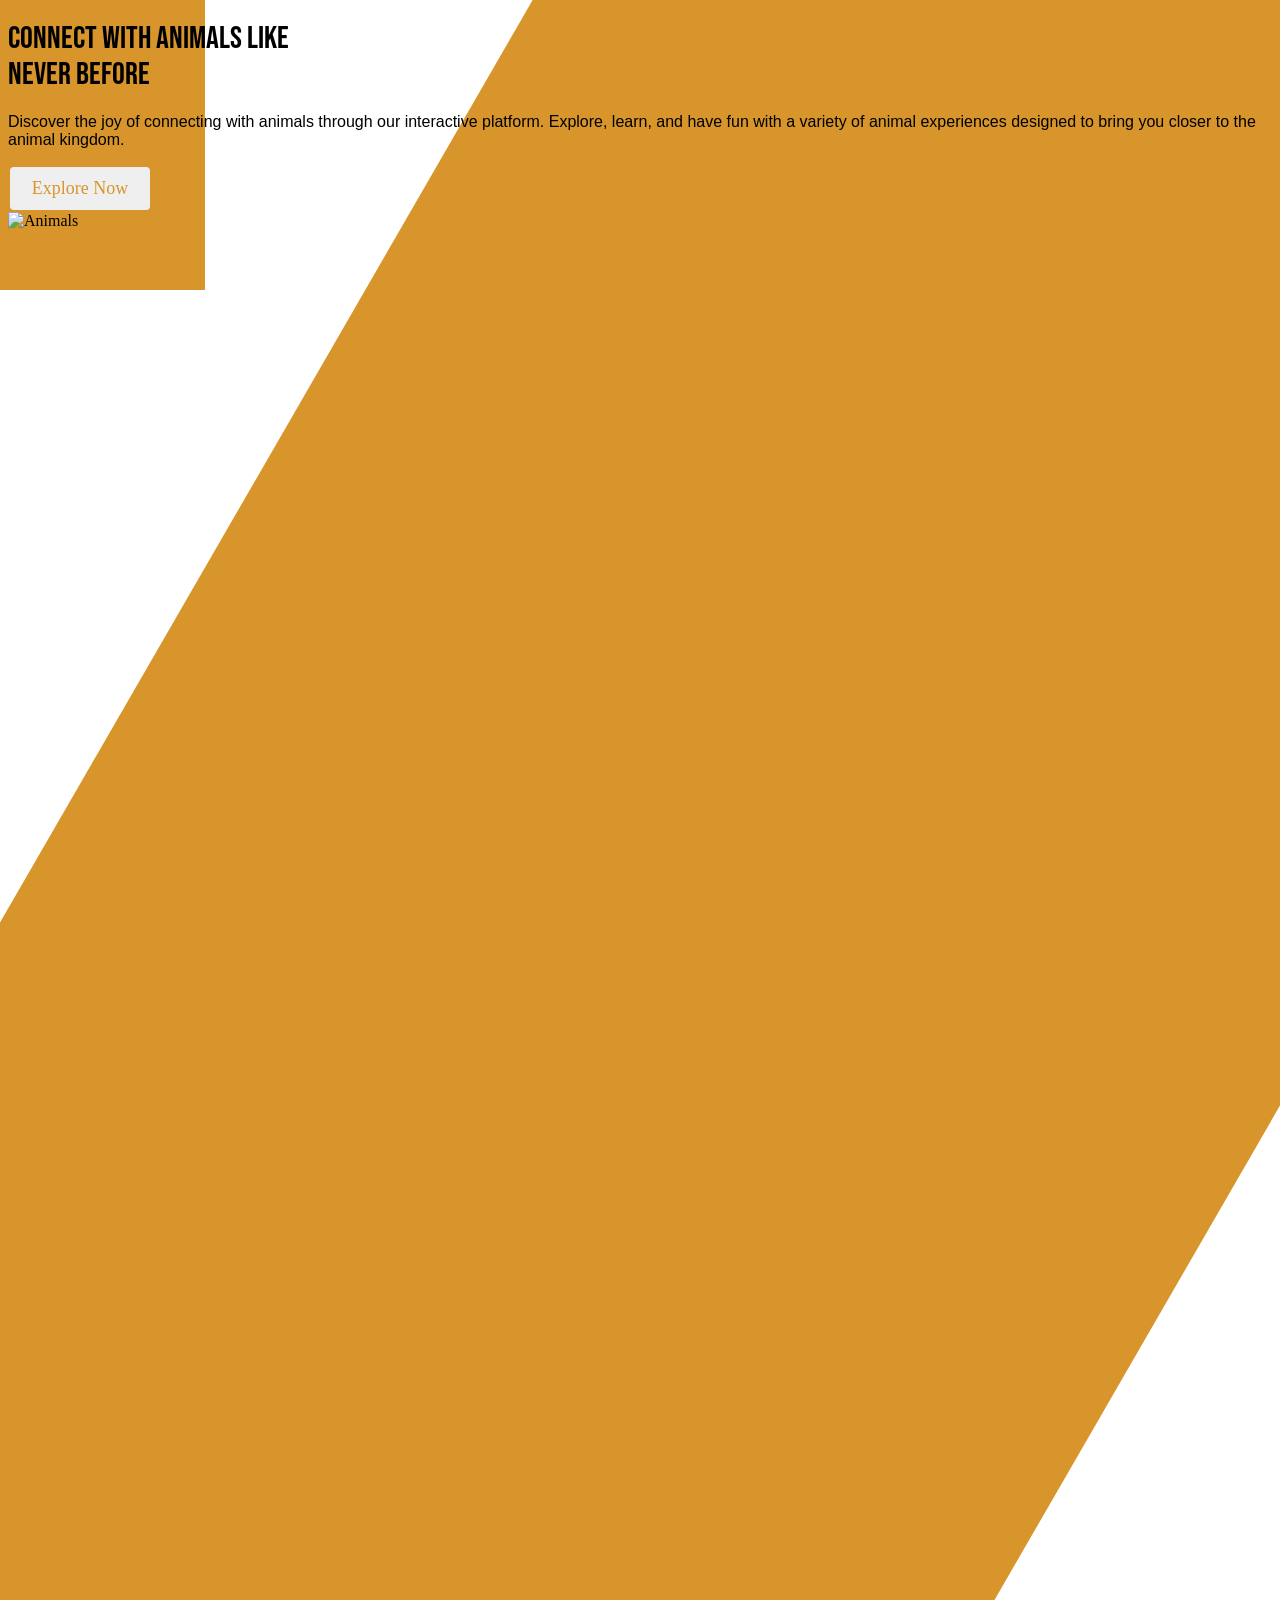
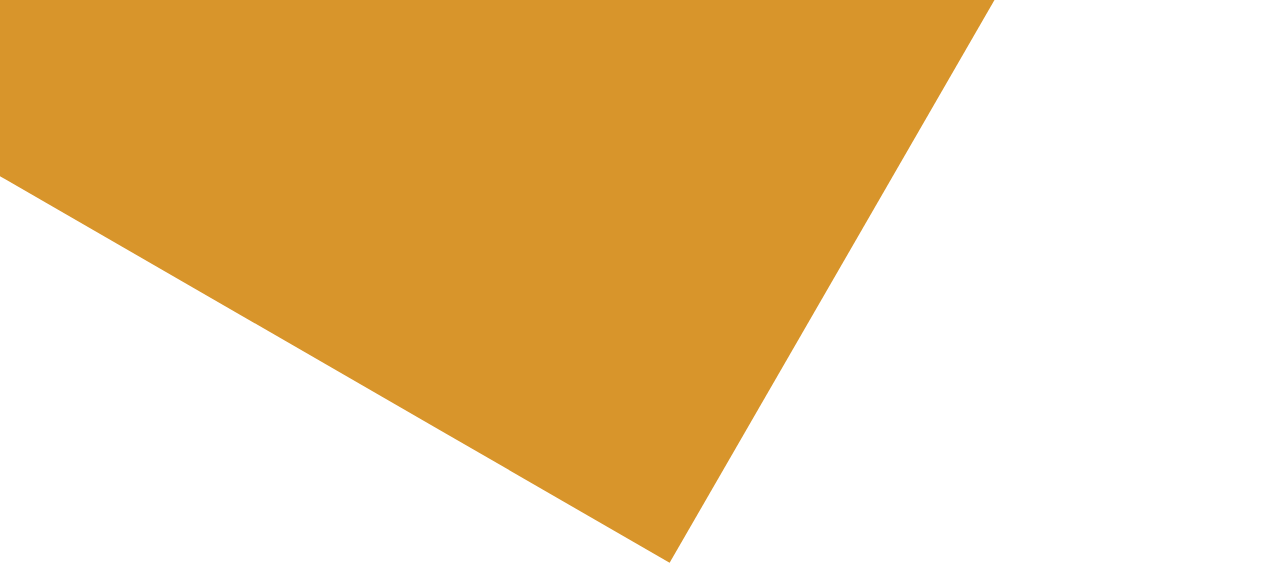
==== commit a4c97fb8: "Added SEO Meta Tags" ====
--- a/pages/index.html
+++ b/pages/index.html
@@ -5,7 +5,60 @@
     <meta name="viewport" content="width=device-width, initial-scale=1.0" />
     <script src="https://cdn.jsdelivr.net/npm/@tailwindcss/browser@4"></script>
     <link rel="stylesheet" href="../styles/index.css" />
+    <!-- SEO Meta Tags -->
     <title>Beastify | Interactive Animal Experience</title>
+    <meta
+      name="description"
+      content="Beastify is an interactive platform that allows users to connect with animals like never before. Explore, learn, and have fun with a variety of animal experiences designed to bring you closer to the animal kingdom."
+    />
+    <meta
+      name="keywords"
+      content="animals, interactive, wildlife, education, fun, animal experiences, connect with nature, animal kingdom, learning, exploration, animal kingdom, augmented reality, virtual reality, animal simulation"
+    />
+
+    <meta name="author" content="Krish Bharadwaj" />
+    <meta name="robots" content="index, follow, max-image-preview:large" />
+
+    <!-- Canonical -->
+    <link rel="canonical" href="https://beastify.onrender.com/" />
+
+    <!-- Mobile & PWA -->
+    <meta name="apple-mobile-web-app-capable" content="yes" />
+    <meta
+      name="apple-mobile-web-app-status-bar-style"
+      content="black-translucent"
+    />
+    <meta name="apple-mobile-web-app-title" content="Beastify" />
+    <meta name="mobile-web-app-capable" content="yes" />
+
+    <!-- JSON-LD Structured Data -->
+    <script type="application/ld+json">
+      {
+        "@context": "https://schema.org",
+        "@type": "WebApplication",
+        "name": "Beastify",
+        "url": "https://beastify.onrender.com/",
+        "applicationCategory": "MultimediaApplication",
+        "genre": ["Interactive", "Educational", "Entertainment"],
+        "operatingSystem": "Any",
+        "browserRequirements": "Requires a modern web browser with WebGL support",
+        "description": "Beastify is an interactive platform that allows users to connect with animals like never before. Explore, learn, and have fun with a variety of animal experiences designed to bring you closer to the animal kingdom.",
+        "author": {
+          "@type": "Person",
+          "name": "Krish Bharadwaj"
+        },
+        "offers": {
+          "@type": "Offer",
+          "price": "0",
+          "priceCurrency": "USD"
+        },
+        "aggregateRating": {
+          "@type": "AggregateRating",
+          "ratingValue": "4.8",
+          "ratingCount": "13432"
+        }
+      }
+    </script>
   </head>
   <body class="bg-[#edece8] w-full h-screen">
     <!-- Top Left Blob -->
@@ -32,11 +85,11 @@
         >
           Discover the joy of connecting with animals through our interactive
           platform. Explore, learn, and have fun with a variety of animal
-          designed to bring you closer to the animal kingdom.
+          experiences designed to bring you closer to the animal kingdom.
         </p>
 
         <div class="mt-6">
-          <a href="./loader.html">
+          <a href="loader.html">
             <button>Explore Now</button>
           </a>
         </div>
